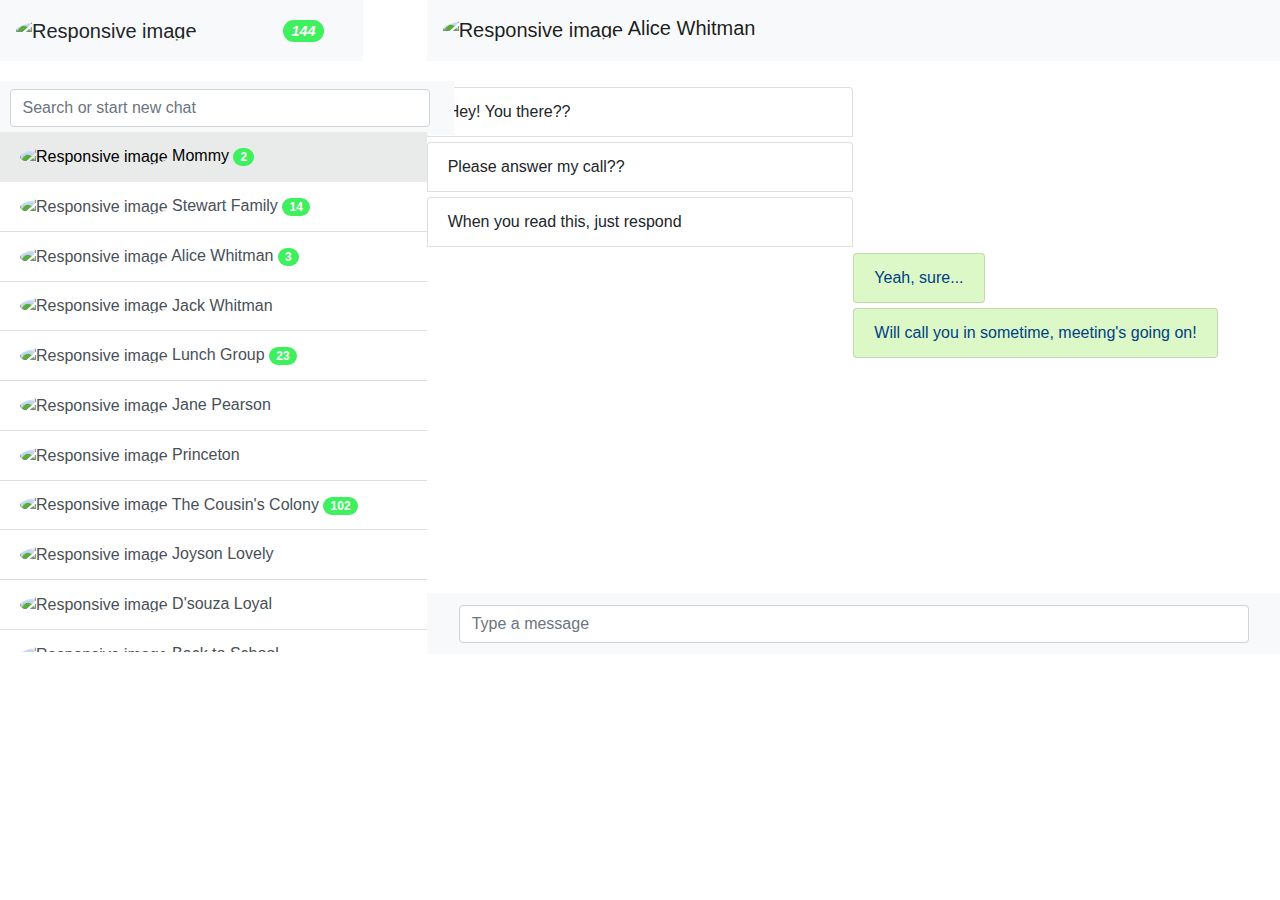
==== alice.html @ 15507e62 "Added Source code" ====
<!DOCTYPE html>
<html>
<head>
	<title>Whatsapp Application</title>
	<link rel="stylesheet" href="https://maxcdn.bootstrapcdn.com/bootstrap/4.0.0/css/bootstrap.min.css" integrity="sha384-Gn5384xqQ1aoWXA+058RXPxPg6fy4IWvTNh0E263XmFcJlSAwiGgFAW/dAiS6JXm" crossorigin="anonymous">
	<meta name="viewport" content="width=device-width, initial-scale=1.0">

	<link rel="stylesheet" href="https://use.fontawesome.com/releases/v5.0.8/css/solid.css" integrity="sha384-v2Tw72dyUXeU3y4aM2Y0tBJQkGfplr39mxZqlTBDUZAb9BGoC40+rdFCG0m10lXk" crossorigin="anonymous">
	<link rel="stylesheet" href="https://use.fontawesome.com/releases/v5.0.8/css/fontawesome.css" integrity="sha384-q3jl8XQu1OpdLgGFvNRnPdj5VIlCvgsDQTQB6owSOHWlAurxul7f+JpUOVdAiJ5P" crossorigin="anonymous">

	<link rel="stylesheet" type="text/css" href="whatsapp_website.css">

</head>
<body>

	<div class="container-fluid">
		<div class="row">
			<div class="col-md-4">
				<div class="row">
					<nav class="navbar navbar-expand-lg navbar-light bg-light"> 
						<a class="navbar-brand" data-toggle="modal" data-target="#exampleModalCenter">
							<img src="https://encrypted-tbn0.gstatic.com/images?q=tbn:ANd9GcTmrFydrxb3uK01P6RBPfCtDPSZ3_WLArBCHj5Fk5zGuFXbYbVPYw" class="img-fluid" alt="Responsive image">
						</a> 
						<div class="navbar-nav"> 
								<a class="nav-item nav-link" href="#"><i class="fas fa-circle-notch" id="status-logo"></i></a> 
								<a class="nav-item nav-link" href="#"><i class="fas fa-comments" id="chats-logo"><span class="badge badge-primary badge-pill">144</span></i></a>
								<a class="nav-item nav-link" href="#"><i class="fas fa-ellipsis-v" id="chats-logo"></i></a> 
						</div>  
					</nav>
				</div>

				<div class="row">
					<div class="row search" > 
						<nav class="navbar navbar-light bg-light"> 
							<form class="form-inline"> 
								<input class="form-control mr-sm-2" type="search" placeholder="Search or start new chat" aria-label="Search" style="width:26.3em" >
							</form> 
						</nav> 
					</div>
				</div>

				<div class="row">
					<div style="width:100%;padding-top:12%">
						<div class="list-group scroll list-group-flush">

  							<a  href="mum.html" class="list-group-item list-group-item-action active">
  								<img id="moms_dp" src="https://i.pinimg.com/originals/1b/89/bb/1b89bb69b5a0f2f59ed59c4eceec1070.jpg" class="img-fluid" alt="Responsive image"> Mommy 
  								<span class="badge badge-primary badge-pill">2</span>
  							</a> 
  							<a href="stewart.html" class="list-group-item list-group-item-action">
  								<img src="https://i.pinimg.com/originals/d4/91/7e/d4917e0f05693a53ed50a9ed15de770e.jpg" class="img-fluid" alt="Responsive image" id="moms_dp"> Stewart Family 
  								<span class="badge badge-primary badge-pill">14</span>
  							</a> 
  							<a href="alice.html" class="list-group-item list-group-item-action">
  								<img src="https://artinsights.com/wp-content/uploads/2013/11/20120919143022.jpg" class="img-fluid" alt="Responsive image" id="moms_dp"> Alice Whitman 
  								<span class="badge badge-primary badge-pill">3</span>
  							</a> 
  							<a href="jack.html" class="list-group-item list-group-item-action">
  								<img src="https://www.hellomagazine.com/imagenes/celebrities/2017111644064/geri-horner-family-photo-christian-children/0-223-764/geri-horner-z.jpg" class="img-fluid" alt="Responsive image" id="moms_dp"> Jack Whitman
  							</a> 
  							<a href="lunch.html" class="list-group-item list-group-item-action">
  								<img src="https://sp.yimg.com/ib/th?id=OIP.ufnejWIPXoXzIuzULjisjQHaHP&pid=15.1" class="img-fluid" alt="Responsive image" id="moms_dp"> Lunch Group 
  								<span class="badge badge-primary badge-pill">23</span>
  							</a> 
  							<a href="" class="list-group-item list-group-item-action">
  								<img src="https://d2v9y0dukr6mq2.cloudfront.net/video/thumbnail/uh59Wh0/books-office-animation-with-transparent-background_4y8mgdu__F0004.png" class="img-fluid" alt="Responsive image" id="moms_dp"> Jane Pearson
  							</a> 
  							<a href="" class="list-group-item list-group-item-action">
  								<img src="https://img.teleflora.com/images/o_0/l_flowers:t43-1a,pg_6/w_272,h_340,cs_no_cmyk,c_pad,g_south/f_png,q_auto:eco,e_sharpen:200/flowers/t43-1a/Teleflora'sBeHappy%C2%AEBouquetwithRoses" class="img-fluid" alt="Responsive image" id="moms_dp"> Princeton
  							</a> 
  							<a href="" class="list-group-item list-group-item-action">
  								<img src="https://cf.ltkcdn.net/family/images/std/182917-383x425-family-tree.jpg" class="img-fluid" alt="Responsive image" id="moms_dp"> The Cousin's Colony <span class="badge badge-primary badge-pill">102</span>
  							</a> 
  							<a href="" class="list-group-item list-group-item-action">
  								<img src="https://www.flyingflowers.co.uk/ff_images/product/210/FC00852Fnew-1.jpg?large" class="img-fluid" alt="Responsive image" id="moms_dp"> Joyson Lovely
  							</a> 
  							<a href="" class="list-group-item list-group-item-action">
  								<img src="http://mom2.com/wp-content/uploads/Mom-Math-Bloggers-on-Pi-Day-550x447.jpg" class="img-fluid" alt="Responsive image" id="moms_dp"> D'souza Loyal
  							</a> 
  							<a href="" class="list-group-item list-group-item-action">
  								<img src="https://previews.123rf.com/images/astragal/astragal1606/astragal160600016/60399987-best-friends-text-on-white-background-the-calligraphic-greeting-best-friends-quote-about-friendship--Stock-Photo.jpg" class="img-fluid" alt="Responsive image" id="moms_dp"> Back to School
  							</a> 
  							<a href="" class="list-group-item list-group-item-action">
  								<img src="http://www.wooinfo.com/wp-content/uploads/2014/12/Family-Quotes-88.jpg" class="img-fluid" alt="Responsive image" id="moms_dp"> Whitmans Chat
  							</a> 
  							<a href="" class="list-group-item list-group-item-action">
  								<img src="https://flowers.ua/images/Flowers/zoom/1/0/60.jpg" class="img-fluid" alt="Responsive image" id="moms_dp"> Sweety
  							</a> 
  							<a href="" class="list-group-item list-group-item-action disabled">
  								<img src="http://www.wooinfo.com/wp-content/uploads/2014/12/Family-Quotes-88.jpg" class="img-fluid" alt="Responsive image" id="moms_dp"> You are no longer a participant of this group
  							</a> 
  						</div> 
  					</div> 
  				</div>
			</div>

		 	<div class="col-md-8" id="wallpaper">
		 		<div>
		 			<ul class="list-group">
						<div class="row" style="padding-top:0%;margin-bottom:0.6%">
							<nav class="navbar navbar-expand-lg navbar-light bg-light"> 
								<div class="navbar-nav">
									<a class="navbar-brand" href="#">
										<img src="https://artinsights.com/wp-content/uploads/2013/11/20120919143022.jpg" class="img-fluid" alt="Responsive image"> Alice Whitman
		 							</a> 

									<a style="padding-left: 500px" class="nav-item nav-link" href="#"> <i class="fas fa-search" id="status-logo"></i> 
									</a>

		 							<a class="nav-item nav-link" href="#"><i class="fas fa-paperclip" id="chats-logo"></i>
		 							</a>

		 							<a class="nav-item nav-link" href="#"><i class="fas fa-ellipsis-v" id="chats-logo"></i>
		 							</a> 
		 						</div> 
		 					</nav>
						</div>

		 				<div class="row" style="margin-top:10%;z-index:-1">
		 					<li class="list-group-item" style="width:50%;margin-bottom:0.6%">Hey! You there??</li><br><br>
		 				</div>





		 				<div class="row">
		 					<li class="list-group-item" style="width:50%;margin-bottom:0.6%">Please answer my call??</li><br>
		 				</div> 
		 				<div class="row">
		 					<li class="list-group-item" style="width:50%;margin-bottom:0.6%">When you read this, just respond</li><br>
		 				</div>
		 				<div class="row">
		 					<li class="list-group-item list-group-item-primary" style="background-color:#dcf8c6;margin-left:50%;margin-bottom:0.6%">Yeah, sure...</li>
		 				</div>
		 				<div class="row">
		 					<li class="list-group-item list-group-item-primary" style="background-color:#dcf8c6;margin-left:50%;margin-bottom:0.6%">Will call you in sometime, meeting's going on!</li>
		 				</div>
		 				
		 						
						<div class="row" style="padding-top:28%;">
							<nav class="navbar navbar-expand-lg navbar-light bg-light"> 
								<div class="navbar-nav"> 
									<a class="nav-item nav-link" href="#"> 
										<i class="fas fa-smile"></i> 
									</a> 
									<form class="form-inline"> 
										<input class="form-control mr-sm-2" type="search" placeholder="Type a message" aria-label="Search" style="width:790px;" >
									</form> 
									<a class="nav-item nav-link" href="#">
										<i class="fas fa-camera" id="chats-logo"></i>
									</a>
									<a class="nav-item nav-link" href="#">
										<i class="fas fa-microphone" id="chats-logo"></i>
									</a> 
								</div> 
							</nav>
						</div>
		 						
		 			</ul> 
		 		</div> 
		 	</div>		 
		</div>
	</div>
 

 	<!-- Modal -->
					<div class="modal fade" id="exampleModalCenter" tabindex="-1" role="dialog" aria-labelledby="exampleModalCenterTitle" aria-hidden="true">
  						<div class="modal-dialog modal-dialog-centered" role="document">
    						<div class="modal-content">
      							<div class="modal-header">
        							<h5 class="modal-title" id="exampleModalLongTitle">Profile Photo</h5>
        							<button type="button" class="close" data-dismiss="modal" aria-label="Close">
          								<span aria-hidden="true">&times;</span>
        							</button>
      							</div>
      							<div class="modal-body">
        							<img src="https://encrypted-tbn0.gstatic.com/images?q=tbn:ANd9GcTmrFydrxb3uK01P6RBPfCtDPSZ3_WLArBCHj5Fk5zGuFXbYbVPYw" class="img-fluid" alt="Responsive image">
      							</div>
      							<div class="modal-footer">
        							<button type="button" class="btn btn-secondary">Gallery</button>
        							<button type="button" class="btn btn-secondary">Camera</button>
        							<button type="button" class="btn btn-secondary">Remove Photo</button>
        							<button type="button" class="btn btn-secondary" data-dismiss="modal">Cancel</button>
      							</div>
    						</div>
  						</div>
					</div>

	<script src="https://code.jquery.com/jquery-3.2.1.slim.min.js" integrity="sha384-KJ3o2DKtIkvYIK3UENzmM7KCkRr/rE9/Qpg6aAZGJwFDMVNA/GpGFF93hXpG5KkN" crossorigin="anonymous"></script>
	<script src="https://cdnjs.cloudflare.com/ajax/libs/popper.js/1.12.9/umd/popper.min.js" integrity="sha384-ApNbgh9B+Y1QKtv3Rn7W3mgPxhU9K/ScQsAP7hUibX39j7fakFPskvXusvfa0b4Q" crossorigin="anonymous"></script>
	<script src="https://maxcdn.bootstrapcdn.com/bootstrap/4.0.0/js/bootstrap.min.js" integrity="sha384-JZR6Spejh4U02d8jOt6vLEHfe/JQGiRRSQQxSfFWpi1MquVdAyjUar5+76PVCmYl" crossorigin="anonymous"></script>

</body>
</html>
---- whatsapp_website.css ----
.navbar{
	 	position: fixed;
	  	width:auto;
	  }

img {
    	border-radius: 50%;
    	width:25% !important;
    	height: auto !important;
	}
#square-img{
	border-radius: 0% !important;
	width: 100% !important;
}
#wallpaper{
	background-image:url('https://i.pinimg.com/originals/40/39/e0/4039e0f1ef08b7b965bacb4641a7af49.jpg');
	background-repeat: no-repeat;
	background-size: cover;
	z-index:-99999;
}

#status-logo{
				color:grey;
				padding-left:45px;
				padding-top:1.5%;
				font-size:1.2em;
			}
#group{
	padding-left: 10px !important;
}

#chats-logo{
				color:grey;
				padding-left:3%;
				padding-top:1.5%;
				font-size:1.2em;
			}

.search{
			padding-top: 19%;
			/*position:fixed;*/
			padding-left: 2%;
		}

.active{
			background-color: #E9EBEB !important;
			border-color: #E9EBEB !important;
			color:black !important;
		}

.badge{
			color:white;
			background-color: #3eef5e;
			/*background-color: #2b7c6f;*/
	  }

#moms_dp{
			border-radius: 50%;
	 		width:8% !important;
    		height: 8% !important;
		}

.scroll {
    
    		height: 520px;
    		width: auto;    
    		overflow-y: auto;
    	}
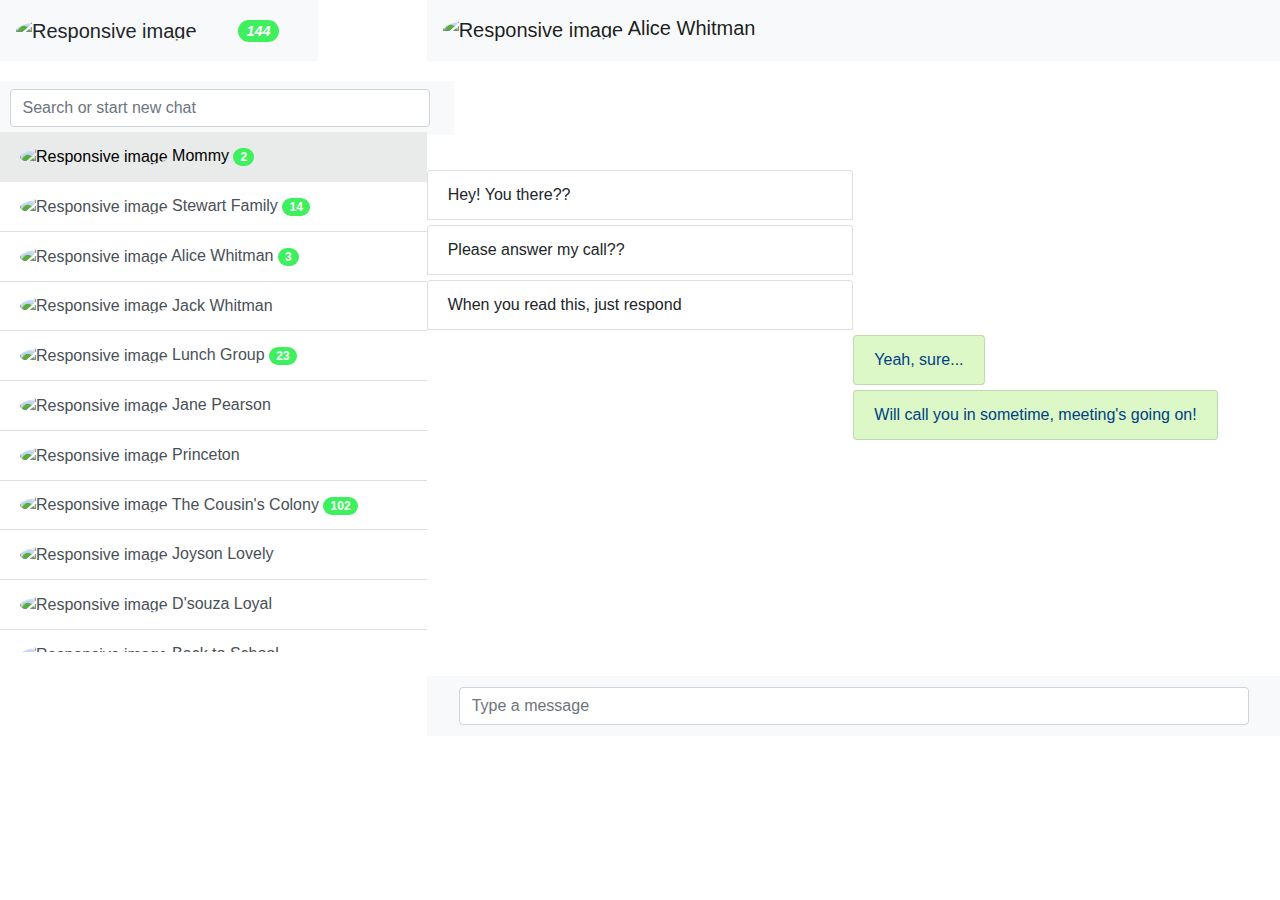
==== commit 498e609b: "Update alice.html" ====
--- a/alice.html
+++ b/alice.html
@@ -116,7 +116,7 @@
 		 					</nav>
 						</div>
 
-		 				<div class="row" style="margin-top:10%;z-index:-1">
+		 				<div class="row" style="margin-top:20%;z-index:-1">
 		 					<li class="list-group-item" style="width:50%;margin-bottom:0.6%">Hey! You there??</li><br><br>
 		 				</div>
 
--- a/whatsapp_website.css
+++ b/whatsapp_website.css
@@ -21,7 +21,7 @@
 
 #status-logo{
 				color:grey;
-				padding-left:45px;
+				
 				padding-top:1.5%;
 				font-size:1.2em;
 			}
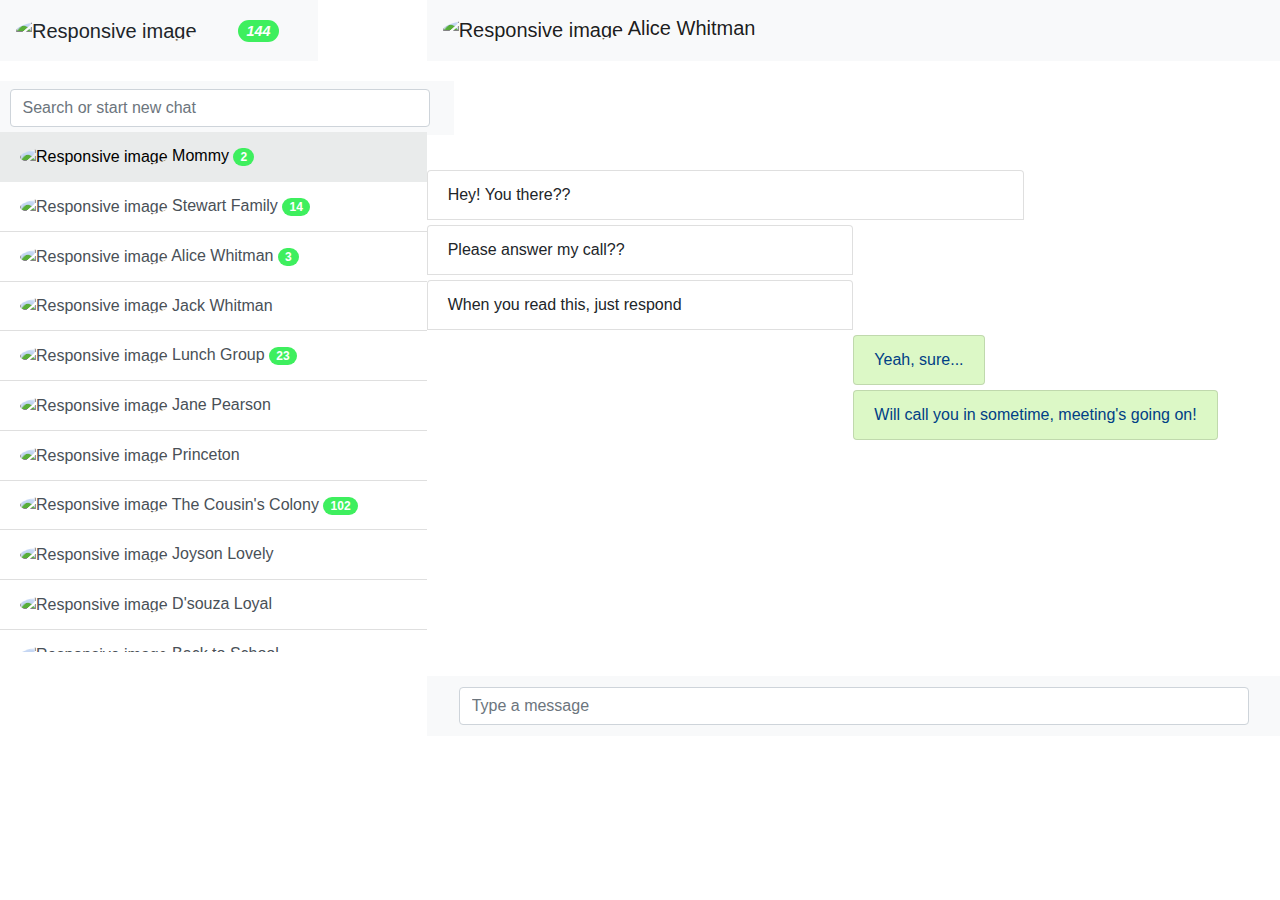
==== commit 42d7f917: "Update alice.html" ====
--- a/alice.html
+++ b/alice.html
@@ -116,8 +116,8 @@
 		 					</nav>
 						</div>
 
-		 				<div class="row" style="margin-top:20%;z-index:-1">
-		 					<li class="list-group-item" style="width:50%;margin-bottom:0.6%">Hey! You there??</li><br><br>
+		 				<div class="row" style="padding-top:20%;z-index:-1">
+		 					<li class="list-group-item" style="width:70%;margin-bottom:0.6%">Hey! You there??</li><br><br>
 		 				</div>
 
 
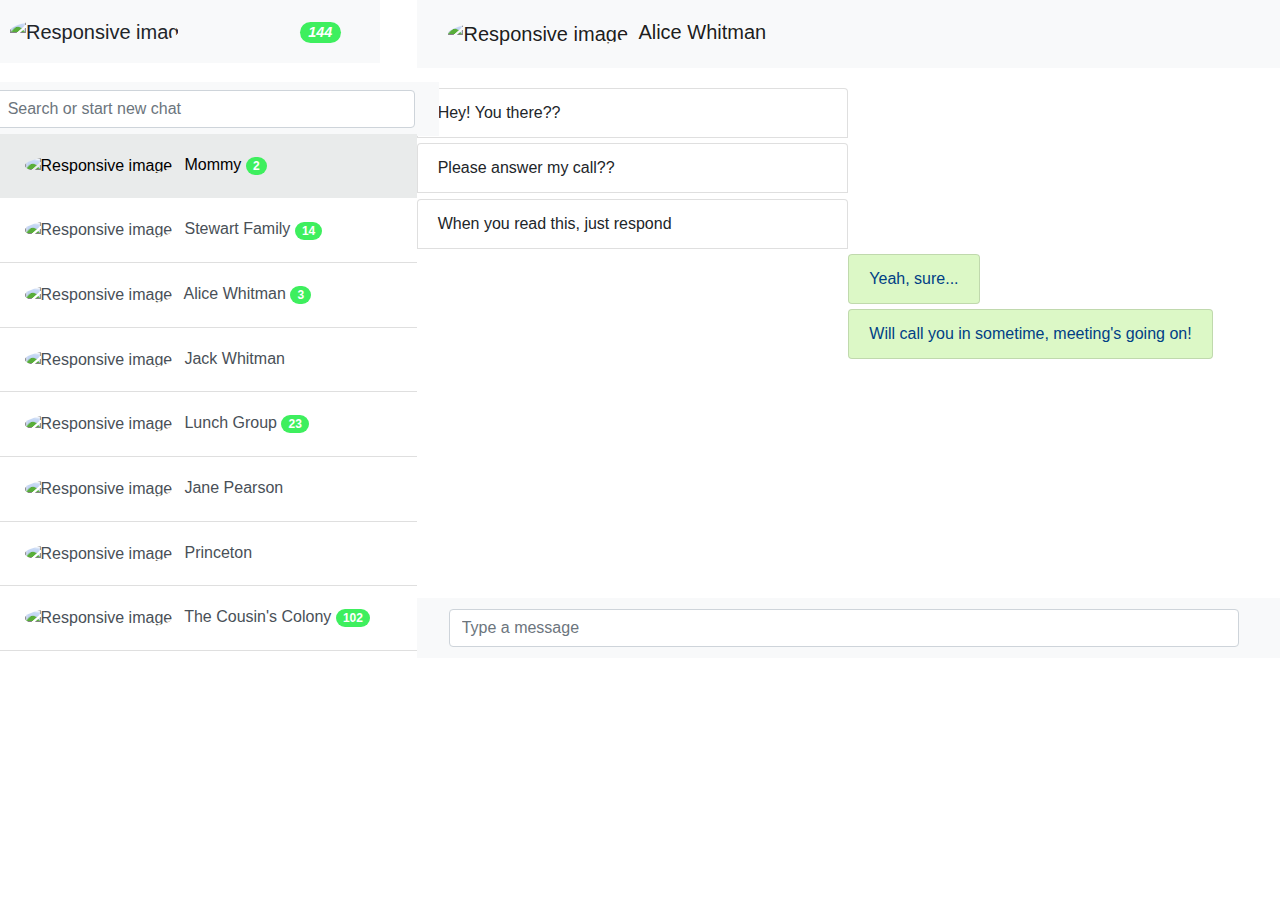
==== commit 5082e5e0: "Added Source code" ====
--- a/alice.html
+++ b/alice.html
@@ -33,7 +33,7 @@
 					<div class="row search" > 
 						<nav class="navbar navbar-light bg-light"> 
 							<form class="form-inline"> 
-								<input class="form-control mr-sm-2" type="search" placeholder="Search or start new chat" aria-label="Search" style="width:26.3em" >
+								<input class="form-control mr-sm-2" type="search" placeholder="Search or start new chat" aria-label="Search" style="width:26.3em">
 							</form> 
 						</nav> 
 					</div>
@@ -102,7 +102,7 @@
 								<div class="navbar-nav">
 									<a class="navbar-brand" href="#">
 										<img src="https://artinsights.com/wp-content/uploads/2013/11/20120919143022.jpg" class="img-fluid" alt="Responsive image"> Alice Whitman
-		 							</a> 
+		 							</a>  
 
 									<a style="padding-left: 500px" class="nav-item nav-link" href="#"> <i class="fas fa-search" id="status-logo"></i> 
 									</a>
@@ -116,13 +116,9 @@
 		 					</nav>
 						</div>
 
-		 				<div class="row" style="padding-top:20%;z-index:-1">
-		 					<li class="list-group-item" style="width:70%;margin-bottom:0.6%">Hey! You there??</li><br><br>
+		 				<div class="row" style="margin-top:10%;z-index:-1">
+		 					<li class="list-group-item" style="width:50%;margin-bottom:0.6%">Hey! You there??</li><br><br>
 		 				</div>
-
-
-
-
 
 		 				<div class="row">
 		 					<li class="list-group-item" style="width:50%;margin-bottom:0.6%">Please answer my call??</li><br>
@@ -136,7 +132,6 @@
 		 				<div class="row">
 		 					<li class="list-group-item list-group-item-primary" style="background-color:#dcf8c6;margin-left:50%;margin-bottom:0.6%">Will call you in sometime, meeting's going on!</li>
 		 				</div>
-		 				
 		 						
 						<div class="row" style="padding-top:28%;">
 							<nav class="navbar navbar-expand-lg navbar-light bg-light"> 
@@ -162,9 +157,8 @@
 		 	</div>		 
 		</div>
 	</div>
- 
 
- 	<!-- Modal -->
+	<!-- Modal -->
 					<div class="modal fade" id="exampleModalCenter" tabindex="-1" role="dialog" aria-labelledby="exampleModalCenterTitle" aria-hidden="true">
   						<div class="modal-dialog modal-dialog-centered" role="document">
     						<div class="modal-content">
@@ -186,6 +180,7 @@
     						</div>
   						</div>
 					</div>
+ 
 
 	<script src="https://code.jquery.com/jquery-3.2.1.slim.min.js" integrity="sha384-KJ3o2DKtIkvYIK3UENzmM7KCkRr/rE9/Qpg6aAZGJwFDMVNA/GpGFF93hXpG5KkN" crossorigin="anonymous"></script>
 	<script src="https://cdnjs.cloudflare.com/ajax/libs/popper.js/1.12.9/umd/popper.min.js" integrity="sha384-ApNbgh9B+Y1QKtv3Rn7W3mgPxhU9K/ScQsAP7hUibX39j7fakFPskvXusvfa0b4Q" crossorigin="anonymous"></script>
--- a/whatsapp_website.css
+++ b/whatsapp_website.css
@@ -1,13 +1,31 @@
+.container-fluid{
+	padding-left:0% !important;
+}
+
+img {
+    	border-radius: 50%;
+    	width:15% !important;
+    	padding: 2%;
+    	margin-left: 3%;
+    	
+	}
+	
+@media screen and (max-width: 850px)
+{
+	.mobile-view{
+		width: 100% !important;
+	}
+	.mobile-view-search{
+		width: 105% !important;
+	}
+}
+
 .navbar{
 	 	position: fixed;
 	  	width:auto;
 	  }
 
-img {
-    	border-radius: 50%;
-    	width:25% !important;
-    	height: auto !important;
-	}
+
 #square-img{
 	border-radius: 0% !important;
 	width: 100% !important;
@@ -21,7 +39,7 @@
 
 #status-logo{
 				color:grey;
-				
+				padding-left:4em;
 				padding-top:1.5%;
 				font-size:1.2em;
 			}
@@ -66,3 +84,14 @@
     		width: auto;    
     		overflow-y: auto;
     	}
+
+/*@media screen and (min-width: 270px ) and (max-width:1130px)
+  {
+  	.navbar{
+	 	position: fixed;
+	  	width:auto;
+	  }
+  	
+  }*/
+
+
